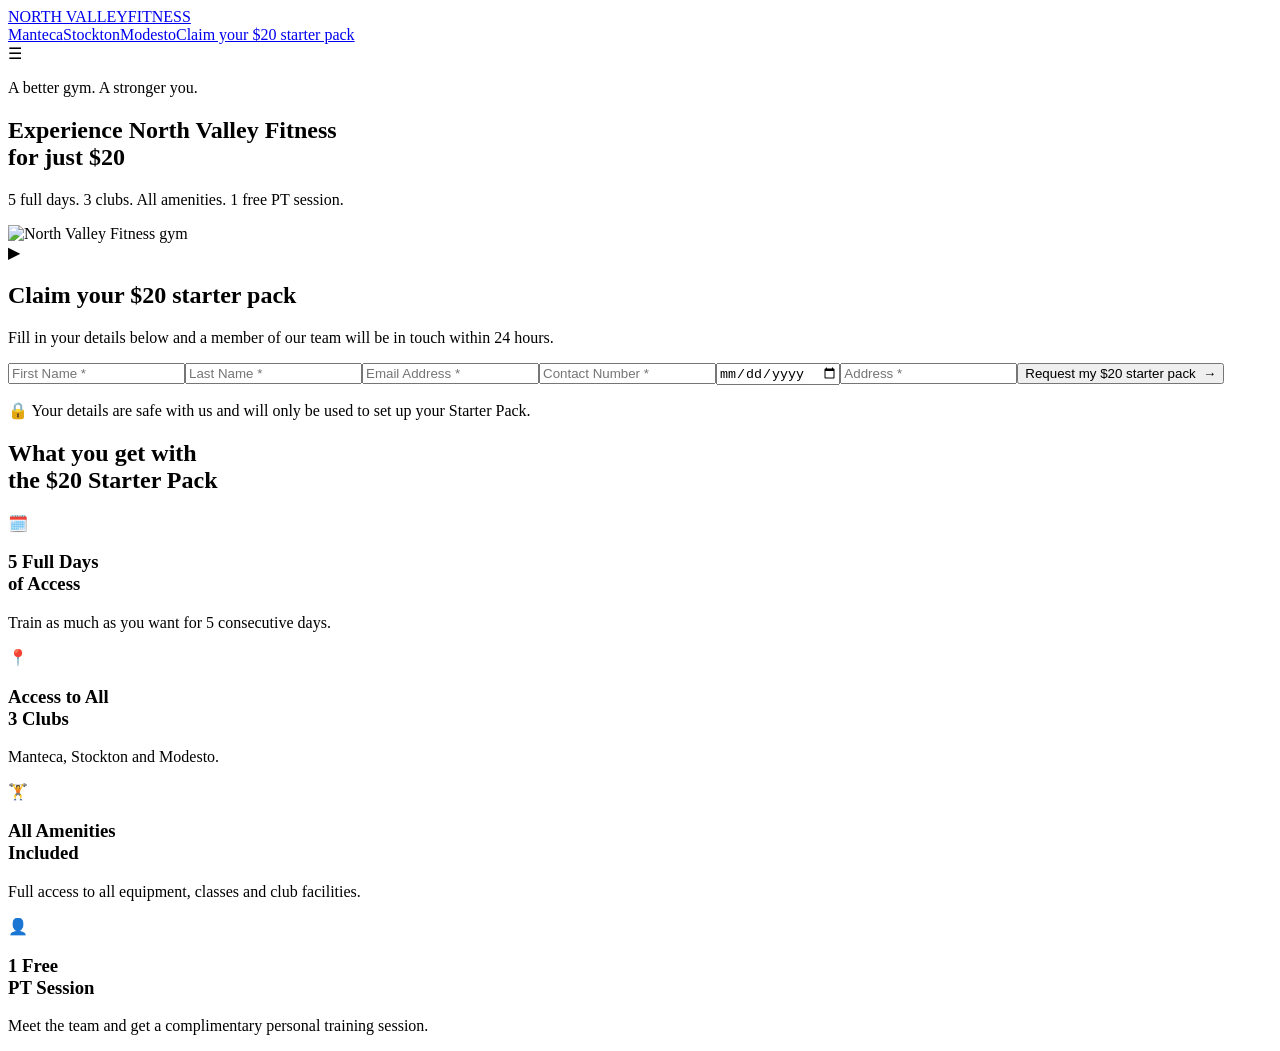
==== index.html @ cacbbd60 "Add North Valley landing page" ====
<!doctype html><html><head><meta charset="utf-8"><meta name="viewport" content="width=device-width,initial-scale=1"><title>North Valley Fitness — $20 Starter Pack</title><link rel="stylesheet" href="styles.css"></head><body>
<header class="site-header"><div class="wrap nav"><a class="brand" href="/"><span class="brand-mark"></span><span class="brand-text">NORTH VALLEY<span>FITNESS</span></span></a><nav class="nav-links"><a href="#manteca">Manteca</a><a href="#stockton">Stockton</a><a href="#modesto">Modesto</a><a class="top-cta" href="#claim">Claim your $20 starter pack</a></nav><div class="menu">☰</div></div></header>
<main><section class="hero"><div class="wrap"><p class="eyebrow">A better gym. A stronger you.</p><h1 class="display">Experience North Valley Fitness<br>for just <span class="under">$20</span></h1><p class="sub">5 full days. 3 clubs. All amenities. 1 free PT session.</p><div class="video"><img src="assets/hero.jpg" alt="North Valley Fitness gym"><div class="play">▶</div></div>
<form id="claim" class="form-card" action="thank-you.html"><h2 class="form-title">Claim your $20 starter pack</h2><p>Fill in your details below and a member of our team will be in touch within 24 hours.</p><div class="grid-form"><input required placeholder="First Name *"><input required placeholder="Last Name *"><input required type="email" placeholder="Email Address *"><input required placeholder="Contact Number *"><input required type="date" aria-label="Date of Birth"><input required placeholder="Address *"><button class="submit" type="submit">Request my $20 starter pack&nbsp;&nbsp;→</button></div><p class="privacy">🔒 Your details are safe with us and will only be used to set up your Starter Pack.</p></form></div></section>
<section class="benefits"><div class="wrap"><h2 class="section-title">What you get with<br>the <span class="under">$20 Starter Pack</span></h2><div class="benefit-grid"><div class="benefit"><span class="icon">🗓️</span><h3>5 Full Days<br>of Access</h3><p>Train as much as you want for 5 consecutive days.</p></div><div class="benefit"><span class="icon">📍</span><h3>Access to All<br>3 Clubs</h3><p>Manteca, Stockton and Modesto.</p></div><div class="benefit"><span class="icon">🏋️</span><h3>All Amenities<br>Included</h3><p>Full access to all equipment, classes and club facilities.</p></div><div class="benefit"><span class="icon">👤</span><h3>1 Free<br>PT Session</h3><p>Meet the team and get a complimentary personal training session.</p></div></div></div></section><div class="page-band"></div></main></body></html>
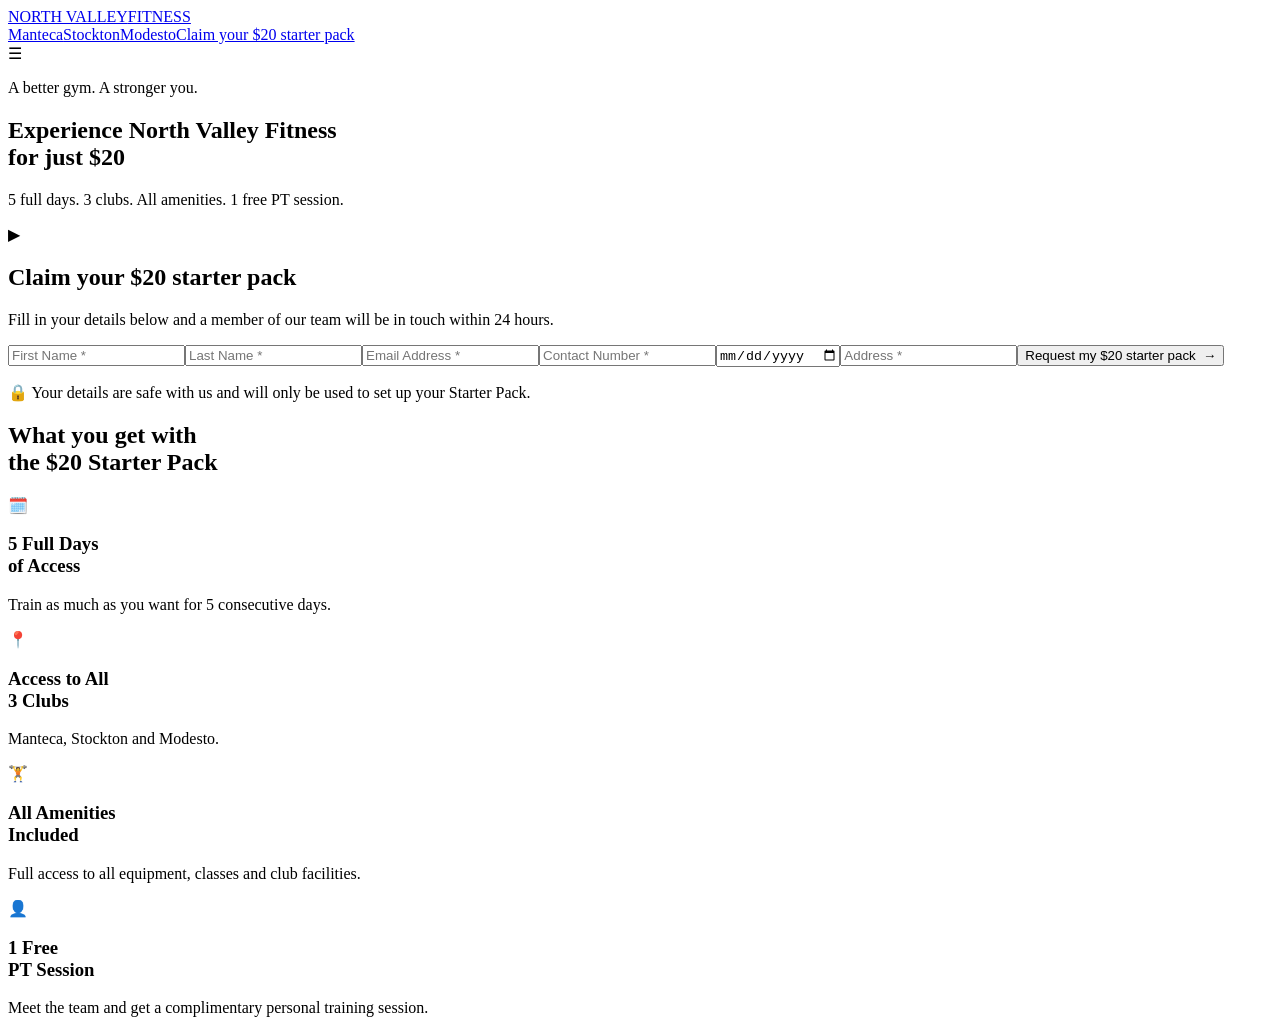
==== commit 9fa4f34b: "Refine landing page and use placeholders" ====
--- a/index.html
+++ b/index.html
@@ -1,5 +1,5 @@
 <!doctype html><html><head><meta charset="utf-8"><meta name="viewport" content="width=device-width,initial-scale=1"><title>North Valley Fitness — $20 Starter Pack</title><link rel="stylesheet" href="styles.css"></head><body>
 <header class="site-header"><div class="wrap nav"><a class="brand" href="/"><span class="brand-mark"></span><span class="brand-text">NORTH VALLEY<span>FITNESS</span></span></a><nav class="nav-links"><a href="#manteca">Manteca</a><a href="#stockton">Stockton</a><a href="#modesto">Modesto</a><a class="top-cta" href="#claim">Claim your $20 starter pack</a></nav><div class="menu">☰</div></div></header>
-<main><section class="hero"><div class="wrap"><p class="eyebrow">A better gym. A stronger you.</p><h1 class="display">Experience North Valley Fitness<br>for just <span class="under">$20</span></h1><p class="sub">5 full days. 3 clubs. All amenities. 1 free PT session.</p><div class="video"><img src="assets/hero.jpg" alt="North Valley Fitness gym"><div class="play">▶</div></div>
+<main><section class="hero"><div class="wrap"><p class="eyebrow">A better gym. A stronger you.</p><h1 class="display">Experience North Valley Fitness<br>for just <span class="under">$20</span></h1><p class="sub">5 full days. 3 clubs. All amenities. 1 free PT session.</p><div class="video"><div class="play">▶</div></div>
 <form id="claim" class="form-card" action="thank-you.html"><h2 class="form-title">Claim your $20 starter pack</h2><p>Fill in your details below and a member of our team will be in touch within 24 hours.</p><div class="grid-form"><input required placeholder="First Name *"><input required placeholder="Last Name *"><input required type="email" placeholder="Email Address *"><input required placeholder="Contact Number *"><input required type="date" aria-label="Date of Birth"><input required placeholder="Address *"><button class="submit" type="submit">Request my $20 starter pack&nbsp;&nbsp;→</button></div><p class="privacy">🔒 Your details are safe with us and will only be used to set up your Starter Pack.</p></form></div></section>
 <section class="benefits"><div class="wrap"><h2 class="section-title">What you get with<br>the <span class="under">$20 Starter Pack</span></h2><div class="benefit-grid"><div class="benefit"><span class="icon">🗓️</span><h3>5 Full Days<br>of Access</h3><p>Train as much as you want for 5 consecutive days.</p></div><div class="benefit"><span class="icon">📍</span><h3>Access to All<br>3 Clubs</h3><p>Manteca, Stockton and Modesto.</p></div><div class="benefit"><span class="icon">🏋️</span><h3>All Amenities<br>Included</h3><p>Full access to all equipment, classes and club facilities.</p></div><div class="benefit"><span class="icon">👤</span><h3>1 Free<br>PT Session</h3><p>Meet the team and get a complimentary personal training session.</p></div></div></div></section><div class="page-band"></div></main></body></html>
